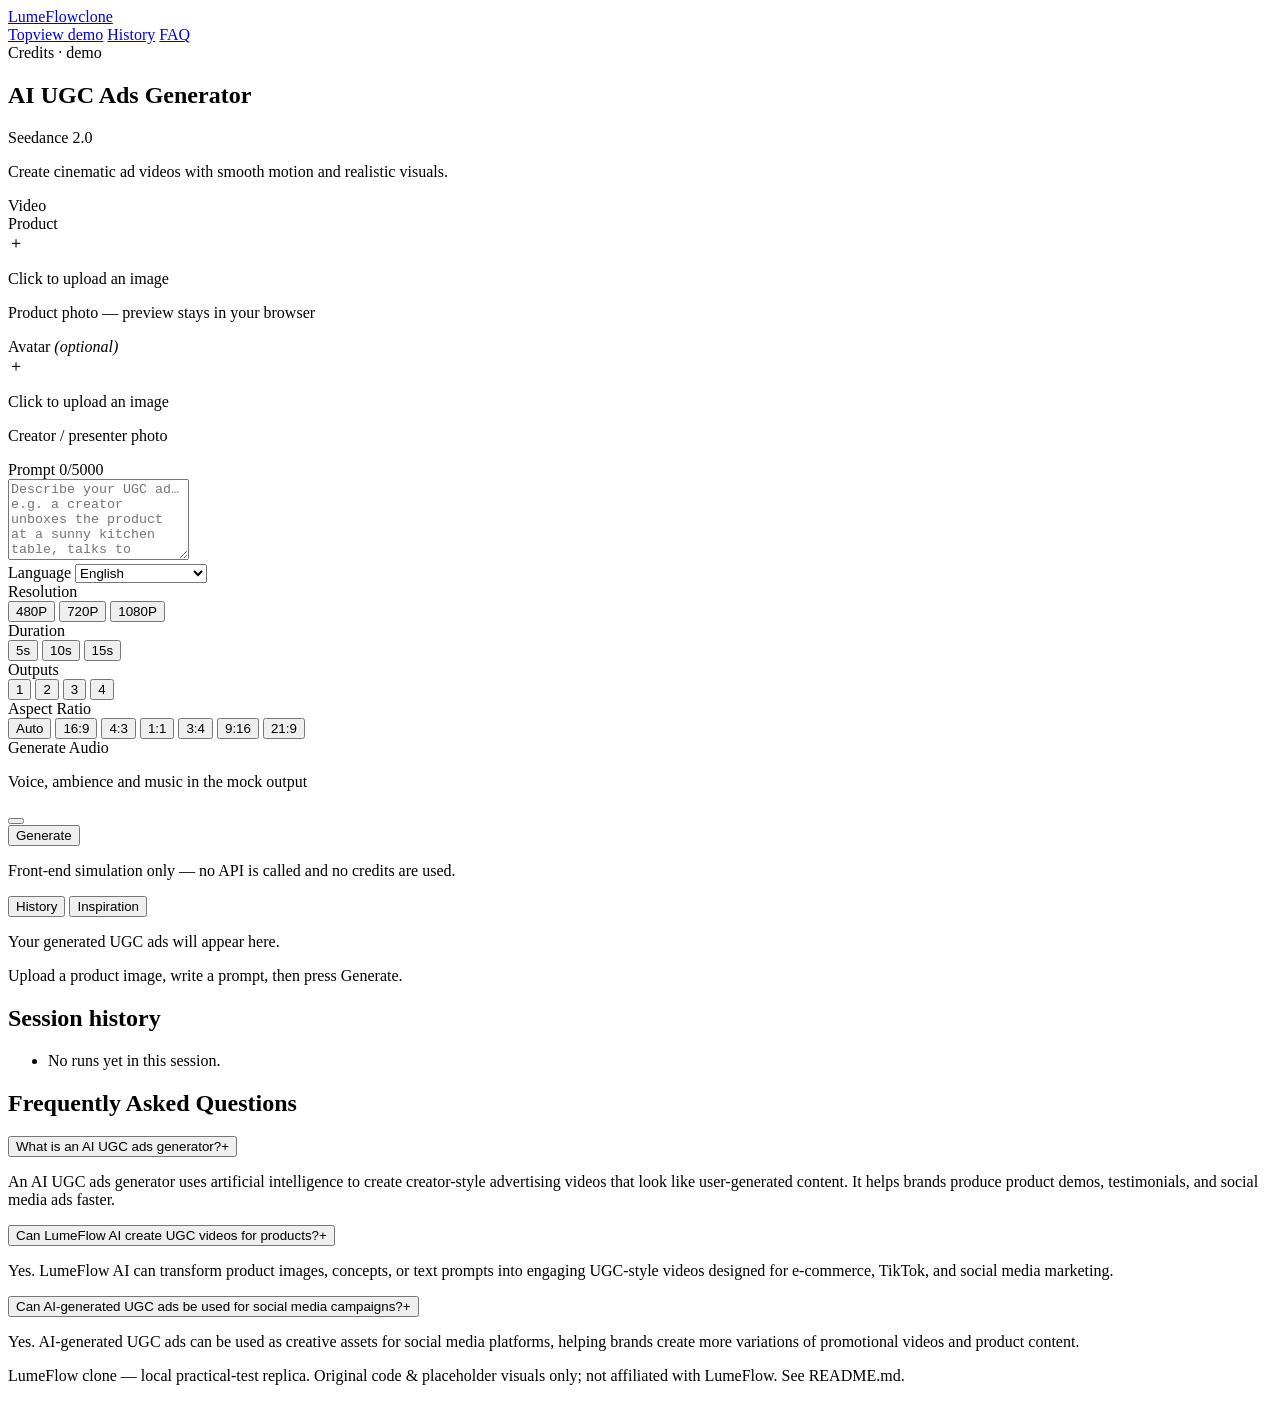
==== public/ugc-ads/index.html @ 652cdda9 "Add web clone replicas: Topview homepage and LumeFlow UGC Ads page with interactions, ready for Clou" ====
<!DOCTYPE html>
<html lang="en">
<head>
<meta charset="UTF-8">
<meta name="viewport" content="width=device-width, initial-scale=1.0">
<title>LumeFlow Clone — AI UGC Ads Generator (local test replica)</title>
<meta name="description" content="Local static replica of an AI UGC ads tool page for a practical test. Original code, placeholder visuals, front-end simulation only.">
<link rel="stylesheet" href="/assets/lume.css">
</head>
<body>
<header class="app-header">
  <div class="app-wrap header-row">
    <a class="app-logo" href="/ugc-ads/"><span class="lf-mark" aria-hidden="true"></span>LumeFlow<span class="clone-tag">clone</span></a>
    <nav class="app-nav">
      <a href="/">Topview demo</a>
      <a href="#history">History</a>
      <a href="#faq">FAQ</a>
    </nav>
    <span class="credits" title="Placeholder only">Credits · demo</span>
  </div>
</header>

<main class="app-wrap app-main">
  <div class="tool-layout">
    <!-- Controls -->
    <section class="panel controls" aria-label="Generator controls">
      <div class="model-head">
        <div>
          <h1>AI UGC Ads Generator</h1>
          <p class="model-name">Seedance 2.0</p>
          <p class="model-desc">Create cinematic ad videos with smooth motion and realistic visuals.</p>
        </div>
        <span class="model-badge">Video</span>
      </div>

      <div class="field">
        <span class="field-label" id="productLabel">Product</span>
        <div class="upload-box" id="productUpload" role="button" tabindex="0" aria-labelledby="productLabel">
          <input type="file" id="productFile" accept="image/*" hidden>
          <div class="upload-empty">
            <span class="upload-icon" aria-hidden="true">＋</span>
            <p>Click to upload an image</p>
            <p class="upload-hint">Product photo — preview stays in your browser</p>
          </div>
          <img class="upload-preview" id="productPreview" alt="Product preview" hidden>
          <button class="upload-remove" id="productRemove" type="button" hidden>Remove</button>
        </div>
      </div>

      <div class="field">
        <span class="field-label" id="avatarLabel">Avatar <em>(optional)</em></span>
        <div class="upload-box small" id="avatarUpload" role="button" tabindex="0" aria-labelledby="avatarLabel">
          <input type="file" id="avatarFile" accept="image/*" hidden>
          <div class="upload-empty">
            <span class="upload-icon" aria-hidden="true">＋</span>
            <p>Click to upload an image</p>
            <p class="upload-hint">Creator / presenter photo</p>
          </div>
          <img class="upload-preview" id="avatarPreview" alt="Avatar preview" hidden>
          <button class="upload-remove" id="avatarRemove" type="button" hidden>Remove</button>
        </div>
      </div>

      <div class="field">
        <div class="label-row">
          <label class="field-label" for="promptInput">Prompt</label>
          <span class="counter"><span id="promptCount">0</span>/5000</span>
        </div>
        <textarea id="promptInput" rows="5" maxlength="5000" placeholder="Describe your UGC ad… e.g. a creator unboxes the product at a sunny kitchen table, talks to camera, and shows the result in the last 3 seconds"></textarea>
      </div>

      <div class="grid-2">
        <div class="field">
          <label class="field-label" for="langSelect">Language</label>
          <select id="langSelect">
            <option selected>English</option>
            <option>中文 (Chinese)</option>
            <option>Español</option>
            <option>日本語 (Japanese)</option>
            <option>Français</option>
            <option>Deutsch</option>
          </select>
        </div>
        <div class="field">
          <span class="field-label">Resolution</span>
          <div class="segmented" data-group="resolution" role="radiogroup" aria-label="Resolution">
            <button type="button" role="radio" aria-checked="false" data-value="480P">480P</button>
            <button type="button" role="radio" aria-checked="true" data-value="720P" class="is-active">720P</button>
            <button type="button" role="radio" aria-checked="false" data-value="1080P">1080P</button>
          </div>
        </div>
      </div>

      <div class="grid-2">
        <div class="field">
          <span class="field-label">Duration</span>
          <div class="segmented" data-group="duration" role="radiogroup" aria-label="Duration">
            <button type="button" role="radio" aria-checked="true" data-value="5s" class="is-active">5s</button>
            <button type="button" role="radio" aria-checked="false" data-value="10s">10s</button>
            <button type="button" role="radio" aria-checked="false" data-value="15s">15s</button>
          </div>
        </div>
        <div class="field">
          <span class="field-label">Outputs</span>
          <div class="segmented" data-group="outputs" role="radiogroup" aria-label="Outputs">
            <button type="button" role="radio" aria-checked="true" data-value="1" class="is-active">1</button>
            <button type="button" role="radio" aria-checked="false" data-value="2">2</button>
            <button type="button" role="radio" aria-checked="false" data-value="3">3</button>
            <button type="button" role="radio" aria-checked="false" data-value="4">4</button>
          </div>
        </div>
      </div>

      <div class="field">
        <span class="field-label">Aspect Ratio</span>
        <div class="pills" data-group="ratio" role="radiogroup" aria-label="Aspect Ratio">
          <button type="button" role="radio" aria-checked="true" data-value="Auto" class="is-active">Auto</button>
          <button type="button" role="radio" aria-checked="false" data-value="16:9">16:9</button>
          <button type="button" role="radio" aria-checked="false" data-value="4:3">4:3</button>
          <button type="button" role="radio" aria-checked="false" data-value="1:1">1:1</button>
          <button type="button" role="radio" aria-checked="false" data-value="3:4">3:4</button>
          <button type="button" role="radio" aria-checked="false" data-value="9:16">9:16</button>
          <button type="button" role="radio" aria-checked="false" data-value="21:9">21:9</button>
        </div>
      </div>

      <div class="field toggle-row">
        <div>
          <span class="field-label">Generate Audio</span>
          <p class="toggle-hint">Voice, ambience and music in the mock output</p>
        </div>
        <button class="switch is-on" id="audioSwitch" role="switch" aria-checked="true" type="button"><span class="knob"></span></button>
      </div>

      <button class="btn-generate" id="generateBtn" type="button">Generate</button>
      <p class="gen-note" id="genNote">Front-end simulation only — no API is called and no credits are used.</p>
    </section>

    <!-- Output -->
    <section class="panel output-panel" aria-label="Output">
      <div class="tabs" role="tablist">
        <button class="tab is-active" data-tab="history" role="tab" aria-selected="true" type="button" id="history">History</button>
        <button class="tab" data-tab="inspiration" role="tab" aria-selected="false" type="button">Inspiration</button>
      </div>

      <div class="tab-pane" id="pane-history">
        <div class="output-stage" id="outputStage">
          <div class="empty-state" id="emptyState">
            <div class="empty-art" aria-hidden="true"></div>
            <p>Your generated UGC ads will appear here.</p>
            <p class="empty-sub">Upload a product image, write a prompt, then press Generate.</p>
          </div>
          <div class="loading-state" id="loadingState" hidden>
            <div class="spinner" aria-hidden="true"></div>
            <p id="loadingText">Analyzing product image…</p>
            <div class="progress"><div class="progress-bar" id="progressBar"></div></div>
          </div>
          <div class="results-grid" id="resultsGrid"></div>
        </div>
        <div class="history-list-wrap">
          <h2 class="side-h">Session history</h2>
          <ul class="history-list" id="historyList">
            <li class="history-empty">No runs yet in this session.</li>
          </ul>
        </div>
      </div>

      <div class="tab-pane" id="pane-inspiration" hidden>
        <div class="inspo-grid" id="inspoGrid"></div>
        <p class="empty-sub">Pick a card to drop its prompt into the generator — all artwork here is CSS placeholder art, not copied media.</p>
      </div>
    </section>
  </div>

  <!-- FAQ -->
  <section class="panel faq-panel" id="faq">
    <h2>Frequently Asked Questions</h2>
    <div class="faq-list">
      <div class="faq-item"><button class="faq-q" aria-expanded="false">What is an AI UGC ads generator?<span class="faq-icon">+</span></button><div class="faq-a"><p>An AI UGC ads generator uses artificial intelligence to create creator-style advertising videos that look like user-generated content. It helps brands produce product demos, testimonials, and social media ads faster.</p></div></div>
      <div class="faq-item"><button class="faq-q" aria-expanded="false">Can LumeFlow AI create UGC videos for products?<span class="faq-icon">+</span></button><div class="faq-a"><p>Yes. LumeFlow AI can transform product images, concepts, or text prompts into engaging UGC-style videos designed for e-commerce, TikTok, and social media marketing.</p></div></div>
      <div class="faq-item"><button class="faq-q" aria-expanded="false">Can AI-generated UGC ads be used for social media campaigns?<span class="faq-icon">+</span></button><div class="faq-a"><p>Yes. AI-generated UGC ads can be used as creative assets for social media platforms, helping brands create more variations of promotional videos and product content.</p></div></div>
    </div>
  </section>

  <footer class="app-footer">
    <p>LumeFlow clone — local practical-test replica. Original code &amp; placeholder visuals only; not affiliated with LumeFlow. See README.md.</p>
  </footer>
</main>
<script src="/assets/ugc.js"></script>
</body>
</html>
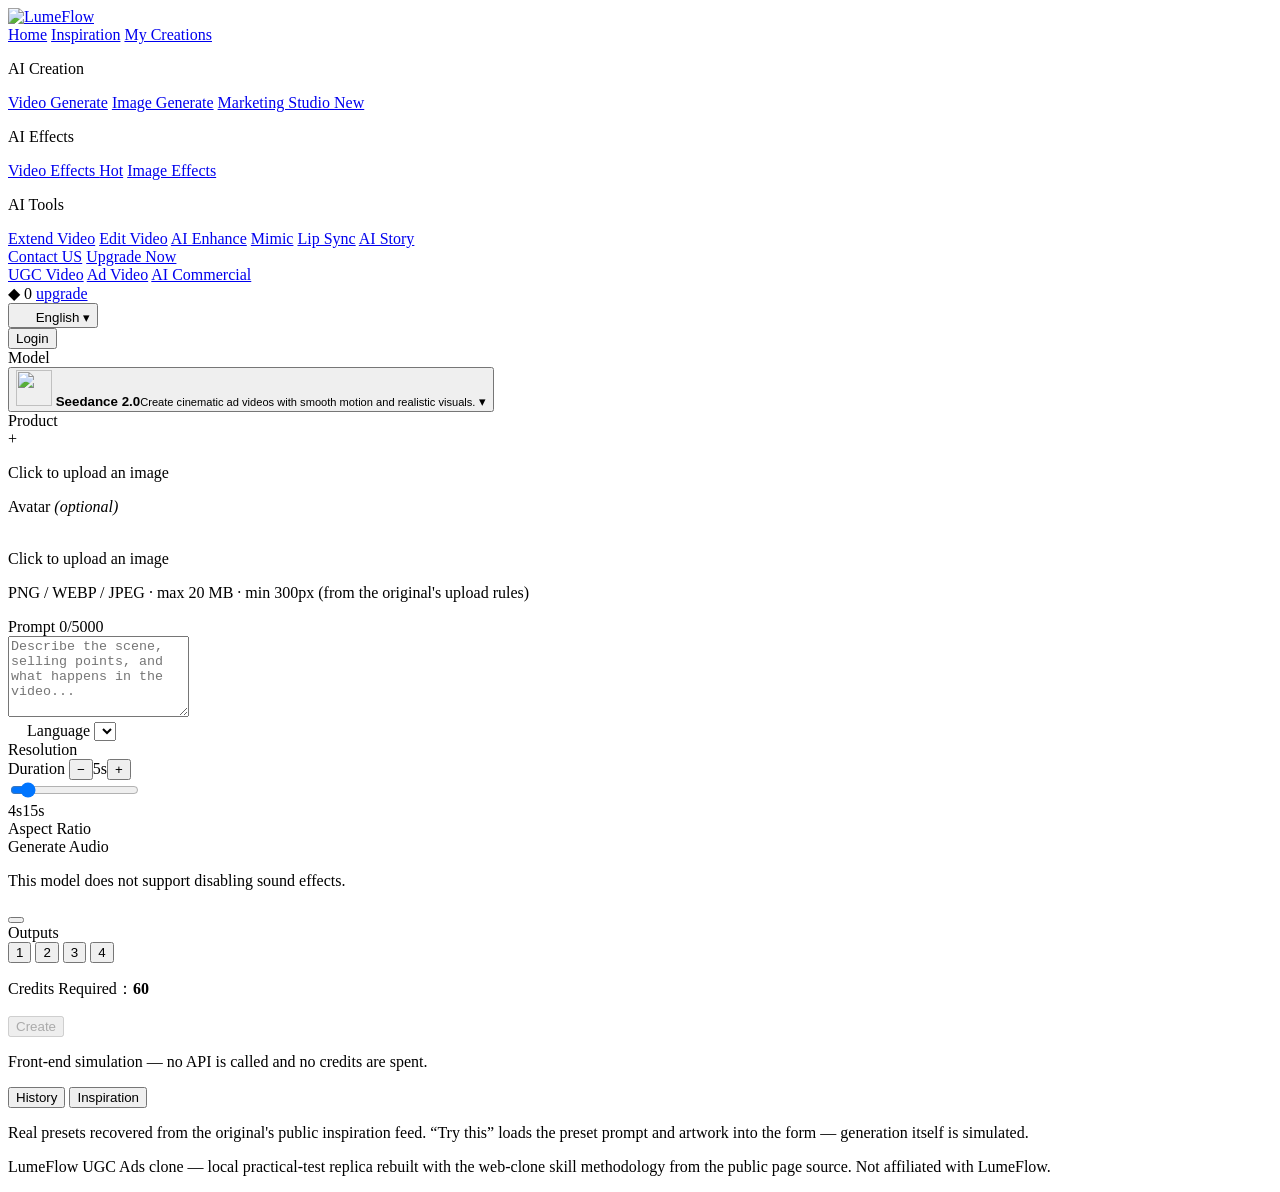
==== commit ef37771c: "Rebuild v2 with web-clone skill: docs and LumeFlow page" ====
--- a/public/ugc-ads/index.html
+++ b/public/ugc-ads/index.html
@@ -3,189 +3,216 @@
 <head>
 <meta charset="UTF-8">
 <meta name="viewport" content="width=device-width, initial-scale=1.0">
-<title>LumeFlow Clone — AI UGC Ads Generator (local test replica)</title>
-<meta name="description" content="Local static replica of an AI UGC ads tool page for a practical test. Original code, placeholder visuals, front-end simulation only.">
+<title>AI UGC Ads Generator | Create UGC Videos with LumeFlow AI</title>
+<meta name="description" content="Create AI UGC ads with LumeFlow AI. Generate authentic-looking UGC videos, product demos, and creator-style ads for e-commerce, TikTok, and social media campaigns.">
+<link rel="icon" href="/assets/img/lume/favicon.ico">
 <link rel="stylesheet" href="/assets/lume.css">
+<script type="application/ld+json">
+{"@context":"https://schema.org","@type":"FAQPage","mainEntity":[
+{"@type":"Question","name":"What is an AI UGC ads generator?","acceptedAnswer":{"@type":"Answer","text":"An AI UGC ads generator uses artificial intelligence to create creator-style advertising videos that look like user-generated content. It helps brands produce product demos, testimonials, and social media ads faster."}},
+{"@type":"Question","name":"Can LumeFlow AI create UGC videos for products?","acceptedAnswer":{"@type":"Answer","text":"Yes. LumeFlow AI can transform product images, concepts, or text prompts into engaging UGC-style videos designed for e-commerce, TikTok, and social media marketing."}},
+{"@type":"Question","name":"Can AI-generated UGC ads be used for social media campaigns?","acceptedAnswer":{"@type":"Answer","text":"Yes. AI-generated UGC ads can be used as creative assets for social media platforms, helping brands create more variations of promotional videos and product content."}}]}
+</script>
 </head>
 <body>
-<header class="app-header">
-  <div class="app-wrap header-row">
-    <a class="app-logo" href="/ugc-ads/"><span class="lf-mark" aria-hidden="true"></span>LumeFlow<span class="clone-tag">clone</span></a>
-    <nav class="app-nav">
-      <a href="/">Topview demo</a>
-      <a href="#history">History</a>
-      <a href="#faq">FAQ</a>
+<div class="app-shell">
+  <!-- Left rail -->
+  <aside class="rail" aria-label="LumeFlow">
+    <a class="rail-logo" href="/ugc-ads/" aria-label="LumeFlow home"><img src="/assets/img/lume/logo-lumeflow.svg" alt="LumeFlow"></a>
+    <nav class="rail-nav">
+      <a href="/ugc-ads/">Home</a>
+      <a href="#inspirationPane" data-goto-tab="inspiration">Inspiration</a>
+      <a href="#historyPane" data-goto-tab="history">My Creations</a>
+      <p class="rail-sec">AI Creation</p>
+      <a href="/ugc-ads/" class="is-active">Video Generate</a>
+      <a href="/ugc-ads/">Image Generate</a>
+      <a href="/ugc-ads/">Marketing Studio <span class="tag-new">New</span></a>
+      <p class="rail-sec">AI Effects</p>
+      <a href="/ugc-ads/">Video Effects <span class="tag-hot">Hot</span></a>
+      <a href="/ugc-ads/">Image Effects</a>
+      <p class="rail-sec">AI Tools</p>
+      <a href="/ugc-ads/">Extend Video</a>
+      <a href="/ugc-ads/">Edit Video</a>
+      <a href="/ugc-ads/">AI Enhance</a>
+      <a href="/ugc-ads/">Mimic</a>
+      <a href="/ugc-ads/">Lip Sync</a>
+      <a href="/ugc-ads/">AI Story</a>
     </nav>
-    <span class="credits" title="Placeholder only">Credits · demo</span>
-  </div>
-</header>
-
-<main class="app-wrap app-main">
-  <div class="tool-layout">
-    <!-- Controls -->
-    <section class="panel controls" aria-label="Generator controls">
-      <div class="model-head">
-        <div>
-          <h1>AI UGC Ads Generator</h1>
-          <p class="model-name">Seedance 2.0</p>
-          <p class="model-desc">Create cinematic ad videos with smooth motion and realistic visuals.</p>
-        </div>
-        <span class="model-badge">Video</span>
+    <div class="rail-bottom">
+      <a href="#footer-note">Contact US</a>
+      <a class="rail-upgrade" href="#createBar">Upgrade Now</a>
+    </div>
+  </aside>
+
+  <div class="app-main-col">
+    <!-- Header -->
+    <header class="app-header">
+      <div class="page-switcher" role="tablist" aria-label="Marketing Studio pages">
+        <a href="/ugc-ads/" class="is-active" role="tab" aria-selected="true">UGC Video</a>
+        <a href="/ugc-ads/" role="tab" aria-selected="false">Ad Video</a>
+        <a href="/ugc-ads/" role="tab" aria-selected="false">AI Commercial</a>
       </div>
-
-      <div class="field">
-        <span class="field-label" id="productLabel">Product</span>
-        <div class="upload-box" id="productUpload" role="button" tabindex="0" aria-labelledby="productLabel">
-          <input type="file" id="productFile" accept="image/*" hidden>
-          <div class="upload-empty">
-            <span class="upload-icon" aria-hidden="true">＋</span>
-            <p>Click to upload an image</p>
-            <p class="upload-hint">Product photo — preview stays in your browser</p>
-          </div>
-          <img class="upload-preview" id="productPreview" alt="Product preview" hidden>
-          <button class="upload-remove" id="productRemove" type="button" hidden>Remove</button>
-        </div>
+      <div class="header-right">
+        <span class="credits-pill" title="Credits balance (demo)"><span class="diamond">◆</span> <span id="creditsBalance">0</span> <a href="#createBar" class="credits-upgrade">upgrade</a></span>
+        <div class="lang-wrap">
+          <button class="header-lang" id="headerLangBtn" type="button" aria-expanded="false"><img src="/assets/img/lume/language-icon.svg" alt="" width="16" height="16"> English ▾</button>
+          <div class="lang-menu" id="headerLangMenu" hidden></div>
+        </div>
+        <button class="btn-login" type="button">Login</button>
       </div>
-
-      <div class="field">
-        <span class="field-label" id="avatarLabel">Avatar <em>(optional)</em></span>
-        <div class="upload-box small" id="avatarUpload" role="button" tabindex="0" aria-labelledby="avatarLabel">
-          <input type="file" id="avatarFile" accept="image/*" hidden>
-          <div class="upload-empty">
-            <span class="upload-icon" aria-hidden="true">＋</span>
-            <p>Click to upload an image</p>
-            <p class="upload-hint">Creator / presenter photo</p>
-          </div>
-          <img class="upload-preview" id="avatarPreview" alt="Avatar preview" hidden>
-          <button class="upload-remove" id="avatarRemove" type="button" hidden>Remove</button>
-        </div>
-      </div>
-
-      <div class="field">
-        <div class="label-row">
-          <label class="field-label" for="promptInput">Prompt</label>
-          <span class="counter"><span id="promptCount">0</span>/5000</span>
-        </div>
-        <textarea id="promptInput" rows="5" maxlength="5000" placeholder="Describe your UGC ad… e.g. a creator unboxes the product at a sunny kitchen table, talks to camera, and shows the result in the last 3 seconds"></textarea>
-      </div>
-
-      <div class="grid-2">
-        <div class="field">
-          <label class="field-label" for="langSelect">Language</label>
-          <select id="langSelect">
-            <option selected>English</option>
-            <option>中文 (Chinese)</option>
-            <option>Español</option>
-            <option>日本語 (Japanese)</option>
-            <option>Français</option>
-            <option>Deutsch</option>
-          </select>
-        </div>
+    </header>
+
+    <!-- Editor -->
+    <main class="editor">
+      <!-- Form column -->
+      <section class="form-col" aria-label="Generator controls">
+        <div class="field">
+          <span class="field-label">Model</span>
+          <div class="model-select" id="modelSelect">
+            <button class="model-current" id="modelCurrent" type="button" aria-expanded="false">
+              <img id="modelIcon" src="/assets/img/lume/model-icon-seedance.png" alt="" width="36" height="36">
+              <span class="model-text"><strong id="modelName">Seedance 2.0</strong><small id="modelDesc">Create cinematic ad videos with smooth motion and realistic visuals.</small></span>
+              <span class="chev">▾</span>
+            </button>
+            <div class="model-panel" id="modelPanel" hidden>
+              <button class="model-row is-active" type="button" data-model="seedance">
+                <img src="/assets/img/lume/model-icon-seedance.png" alt="" width="36" height="36">
+                <span class="model-text"><strong>Seedance 2.0</strong><small>Create cinematic ad videos with smooth motion and realistic visuals.</small></span>
+                <span class="model-chips"><span class="chip">4s-15s</span><span class="chip chip-audio">audio support</span></span>
+              </button>
+              <button class="model-row" type="button" data-model="pixverse">
+                <img src="/assets/img/lume/model-icon-pixverse.svg" alt="" width="36" height="36">
+                <span class="model-text"><strong>Pixverse V6</strong><small>Generate engaging marketing videos with dynamic effects and fast results.</small></span>
+                <span class="model-chips"><span class="chip">4s-15s</span><span class="chip chip-audio">audio support</span></span>
+              </button>
+            </div>
+          </div>
+        </div>
+
+        <div class="upload-row">
+          <div class="field">
+            <span class="field-label" id="productLabel">Product</span>
+            <div class="upload-box" id="productUpload" role="button" tabindex="0" aria-labelledby="productLabel">
+              <input type="file" id="productFile" accept="image/png,image/webp,image/jpeg,image/jpg" hidden>
+              <div class="upload-empty">
+                <span class="upload-plus" aria-hidden="true">+</span>
+                <p>Click to upload an image</p>
+              </div>
+              <img class="upload-preview" id="productPreview" alt="Product preview" hidden>
+              <button class="upload-remove" id="productRemove" type="button" hidden aria-label="Remove product image">×</button>
+            </div>
+          </div>
+          <div class="field">
+            <span class="field-label" id="avatarLabel">Avatar <em>(optional)</em></span>
+            <div class="upload-box" id="avatarUpload" role="button" tabindex="0" aria-labelledby="avatarLabel">
+              <input type="file" id="avatarFile" accept="image/png,image/webp,image/jpeg,image/jpg" hidden>
+              <div class="upload-empty">
+                <span class="avatar-stack" aria-hidden="true">
+                  <img src="/assets/img/lume/avatar-preview-01.png" alt=""><img src="/assets/img/lume/avatar-preview-02.png" alt=""><img src="/assets/img/lume/avatar-preview-03.png" alt=""><img src="/assets/img/lume/avatar-preview-04.png" alt="">
+                </span>
+                <p>Click to upload an image</p>
+              </div>
+              <img class="upload-preview" id="avatarPreview" alt="Avatar preview" hidden>
+              <button class="upload-remove" id="avatarRemove" type="button" hidden aria-label="Remove avatar image">×</button>
+            </div>
+          </div>
+        </div>
+        <p class="upload-rules">PNG / WEBP / JPEG · max 20 MB · min 300px (from the original's upload rules)</p>
+
+        <div class="field">
+          <div class="label-row">
+            <label class="field-label" for="promptInput">Prompt</label>
+            <span class="counter"><span id="promptCount">0</span>/5000</span>
+          </div>
+          <textarea id="promptInput" rows="5" maxlength="5000" placeholder="Describe the scene, selling points, and what happens in the video..."></textarea>
+        </div>
+
+        <div class="field">
+          <label class="field-label" for="langSelect"><img src="/assets/img/lume/language-icon.svg" alt="" width="15" height="15"> Language</label>
+          <select id="langSelect" class="lang-select"></select>
+        </div>
+
         <div class="field">
           <span class="field-label">Resolution</span>
-          <div class="segmented" data-group="resolution" role="radiogroup" aria-label="Resolution">
-            <button type="button" role="radio" aria-checked="false" data-value="480P">480P</button>
-            <button type="button" role="radio" aria-checked="true" data-value="720P" class="is-active">720P</button>
-            <button type="button" role="radio" aria-checked="false" data-value="1080P">1080P</button>
-          </div>
-        </div>
-      </div>
-
-      <div class="grid-2">
-        <div class="field">
-          <span class="field-label">Duration</span>
-          <div class="segmented" data-group="duration" role="radiogroup" aria-label="Duration">
-            <button type="button" role="radio" aria-checked="true" data-value="5s" class="is-active">5s</button>
-            <button type="button" role="radio" aria-checked="false" data-value="10s">10s</button>
-            <button type="button" role="radio" aria-checked="false" data-value="15s">15s</button>
-          </div>
-        </div>
+          <div class="tabs-control" data-group="resolution" role="radiogroup" aria-label="Resolution"></div>
+        </div>
+
+        <div class="field">
+          <div class="label-row">
+            <span class="field-label">Duration</span>
+            <span class="duration-num"><button type="button" id="durMinus" aria-label="Decrease duration">−</button><span id="durValue">5s</span><button type="button" id="durPlus" aria-label="Increase duration">+</button></span>
+          </div>
+          <input type="range" id="durSlider" min="4" max="15" step="1" value="5" aria-label="Duration in seconds">
+          <div class="slider-ticks"><span>4s</span><span>15s</span></div>
+        </div>
+
+        <div class="field">
+          <span class="field-label">Aspect Ratio</span>
+          <div class="size-control" data-group="ratio" role="radiogroup" aria-label="Aspect Ratio"></div>
+        </div>
+
+        <div class="field audio-row">
+          <div>
+            <span class="field-label">Generate Audio</span>
+            <p class="audio-tip">This model does not support disabling sound effects.</p>
+          </div>
+          <button class="switch is-on" id="audioSwitch" role="switch" aria-checked="true" type="button"><span class="knob"></span></button>
+        </div>
+
         <div class="field">
           <span class="field-label">Outputs</span>
-          <div class="segmented" data-group="outputs" role="radiogroup" aria-label="Outputs">
+          <div class="tabs-control" data-group="outputs" role="radiogroup" aria-label="Outputs">
             <button type="button" role="radio" aria-checked="true" data-value="1" class="is-active">1</button>
             <button type="button" role="radio" aria-checked="false" data-value="2">2</button>
             <button type="button" role="radio" aria-checked="false" data-value="3">3</button>
             <button type="button" role="radio" aria-checked="false" data-value="4">4</button>
           </div>
         </div>
-      </div>
-
-      <div class="field">
-        <span class="field-label">Aspect Ratio</span>
-        <div class="pills" data-group="ratio" role="radiogroup" aria-label="Aspect Ratio">
-          <button type="button" role="radio" aria-checked="true" data-value="Auto" class="is-active">Auto</button>
-          <button type="button" role="radio" aria-checked="false" data-value="16:9">16:9</button>
-          <button type="button" role="radio" aria-checked="false" data-value="4:3">4:3</button>
-          <button type="button" role="radio" aria-checked="false" data-value="1:1">1:1</button>
-          <button type="button" role="radio" aria-checked="false" data-value="3:4">3:4</button>
-          <button type="button" role="radio" aria-checked="false" data-value="9:16">9:16</button>
-          <button type="button" role="radio" aria-checked="false" data-value="21:9">21:9</button>
-        </div>
-      </div>
-
-      <div class="field toggle-row">
-        <div>
-          <span class="field-label">Generate Audio</span>
-          <p class="toggle-hint">Voice, ambience and music in the mock output</p>
-        </div>
-        <button class="switch is-on" id="audioSwitch" role="switch" aria-checked="true" type="button"><span class="knob"></span></button>
-      </div>
-
-      <button class="btn-generate" id="generateBtn" type="button">Generate</button>
-      <p class="gen-note" id="genNote">Front-end simulation only — no API is called and no credits are used.</p>
-    </section>
-
-    <!-- Output -->
-    <section class="panel output-panel" aria-label="Output">
-      <div class="tabs" role="tablist">
-        <button class="tab is-active" data-tab="history" role="tab" aria-selected="true" type="button" id="history">History</button>
-        <button class="tab" data-tab="inspiration" role="tab" aria-selected="false" type="button">Inspiration</button>
-      </div>
-
-      <div class="tab-pane" id="pane-history">
-        <div class="output-stage" id="outputStage">
-          <div class="empty-state" id="emptyState">
-            <div class="empty-art" aria-hidden="true"></div>
-            <p>Your generated UGC ads will appear here.</p>
-            <p class="empty-sub">Upload a product image, write a prompt, then press Generate.</p>
-          </div>
-          <div class="loading-state" id="loadingState" hidden>
+
+        <div class="create-bar" id="createBar">
+          <p class="credits-line">Credits Required：<strong id="creditsValue">60</strong></p>
+          <button class="btn-create" id="createBtn" type="button" disabled>Create</button>
+          <p class="sim-note">Front-end simulation — no API is called and no credits are spent.</p>
+        </div>
+      </section>
+
+      <!-- Right area -->
+      <section class="stage" aria-label="Results">
+        <div class="stage-tabs" role="tablist">
+          <button class="stage-tab" data-tab="history" role="tab" aria-selected="false" type="button">History</button>
+          <button class="stage-tab is-active" data-tab="inspiration" role="tab" aria-selected="true" type="button">Inspiration</button>
+        </div>
+
+        <div class="stage-pane" id="historyPane" hidden>
+          <div class="empty-hero" id="emptyHero">
+            <h1>AI UGC Creator — Turn Products into Authentic Creator Content</h1>
+            <p>Create engaging creator-style videos that build trust and drive conversions.</p>
+            <div class="empty-media">
+              <img src="/assets/img/lume/product-cover.webp" alt="UGC creator preview">
+              <img class="empty-art" src="/assets/img/lume/empty-image.png" alt="">
+            </div>
+          </div>
+          <div class="progress-box" id="progressBox" hidden>
             <div class="spinner" aria-hidden="true"></div>
-            <p id="loadingText">Analyzing product image…</p>
+            <p id="progressText">Generating your UGC ad…</p>
             <div class="progress"><div class="progress-bar" id="progressBar"></div></div>
           </div>
-          <div class="results-grid" id="resultsGrid"></div>
-        </div>
-        <div class="history-list-wrap">
-          <h2 class="side-h">Session history</h2>
-          <ul class="history-list" id="historyList">
-            <li class="history-empty">No runs yet in this session.</li>
-          </ul>
-        </div>
-      </div>
-
-      <div class="tab-pane" id="pane-inspiration" hidden>
-        <div class="inspo-grid" id="inspoGrid"></div>
-        <p class="empty-sub">Pick a card to drop its prompt into the generator — all artwork here is CSS placeholder art, not copied media.</p>
-      </div>
-    </section>
+          <ul class="history-list" id="historyList"></ul>
+        </div>
+
+        <div class="stage-pane" id="inspirationPane">
+          <div class="inspo-grid" id="inspoGrid"></div>
+          <p class="inspo-note">Real presets recovered from the original's public inspiration feed. “Try this” loads the preset prompt and artwork into the form — generation itself is simulated.</p>
+        </div>
+      </section>
+    </main>
+
+    <footer class="app-footer" id="footer-note">
+      <p>LumeFlow UGC Ads clone — local practical-test replica rebuilt with the web-clone skill methodology from the public page source. Not affiliated with LumeFlow.</p>
+    </footer>
   </div>
-
-  <!-- FAQ -->
-  <section class="panel faq-panel" id="faq">
-    <h2>Frequently Asked Questions</h2>
-    <div class="faq-list">
-      <div class="faq-item"><button class="faq-q" aria-expanded="false">What is an AI UGC ads generator?<span class="faq-icon">+</span></button><div class="faq-a"><p>An AI UGC ads generator uses artificial intelligence to create creator-style advertising videos that look like user-generated content. It helps brands produce product demos, testimonials, and social media ads faster.</p></div></div>
-      <div class="faq-item"><button class="faq-q" aria-expanded="false">Can LumeFlow AI create UGC videos for products?<span class="faq-icon">+</span></button><div class="faq-a"><p>Yes. LumeFlow AI can transform product images, concepts, or text prompts into engaging UGC-style videos designed for e-commerce, TikTok, and social media marketing.</p></div></div>
-      <div class="faq-item"><button class="faq-q" aria-expanded="false">Can AI-generated UGC ads be used for social media campaigns?<span class="faq-icon">+</span></button><div class="faq-a"><p>Yes. AI-generated UGC ads can be used as creative assets for social media platforms, helping brands create more variations of promotional videos and product content.</p></div></div>
-    </div>
-  </section>
-
-  <footer class="app-footer">
-    <p>LumeFlow clone — local practical-test replica. Original code &amp; placeholder visuals only; not affiliated with LumeFlow. See README.md.</p>
-  </footer>
-</main>
+</div>
+<script src="/assets/inspiration-data.js"></script>
 <script src="/assets/ugc.js"></script>
 </body>
 </html>
